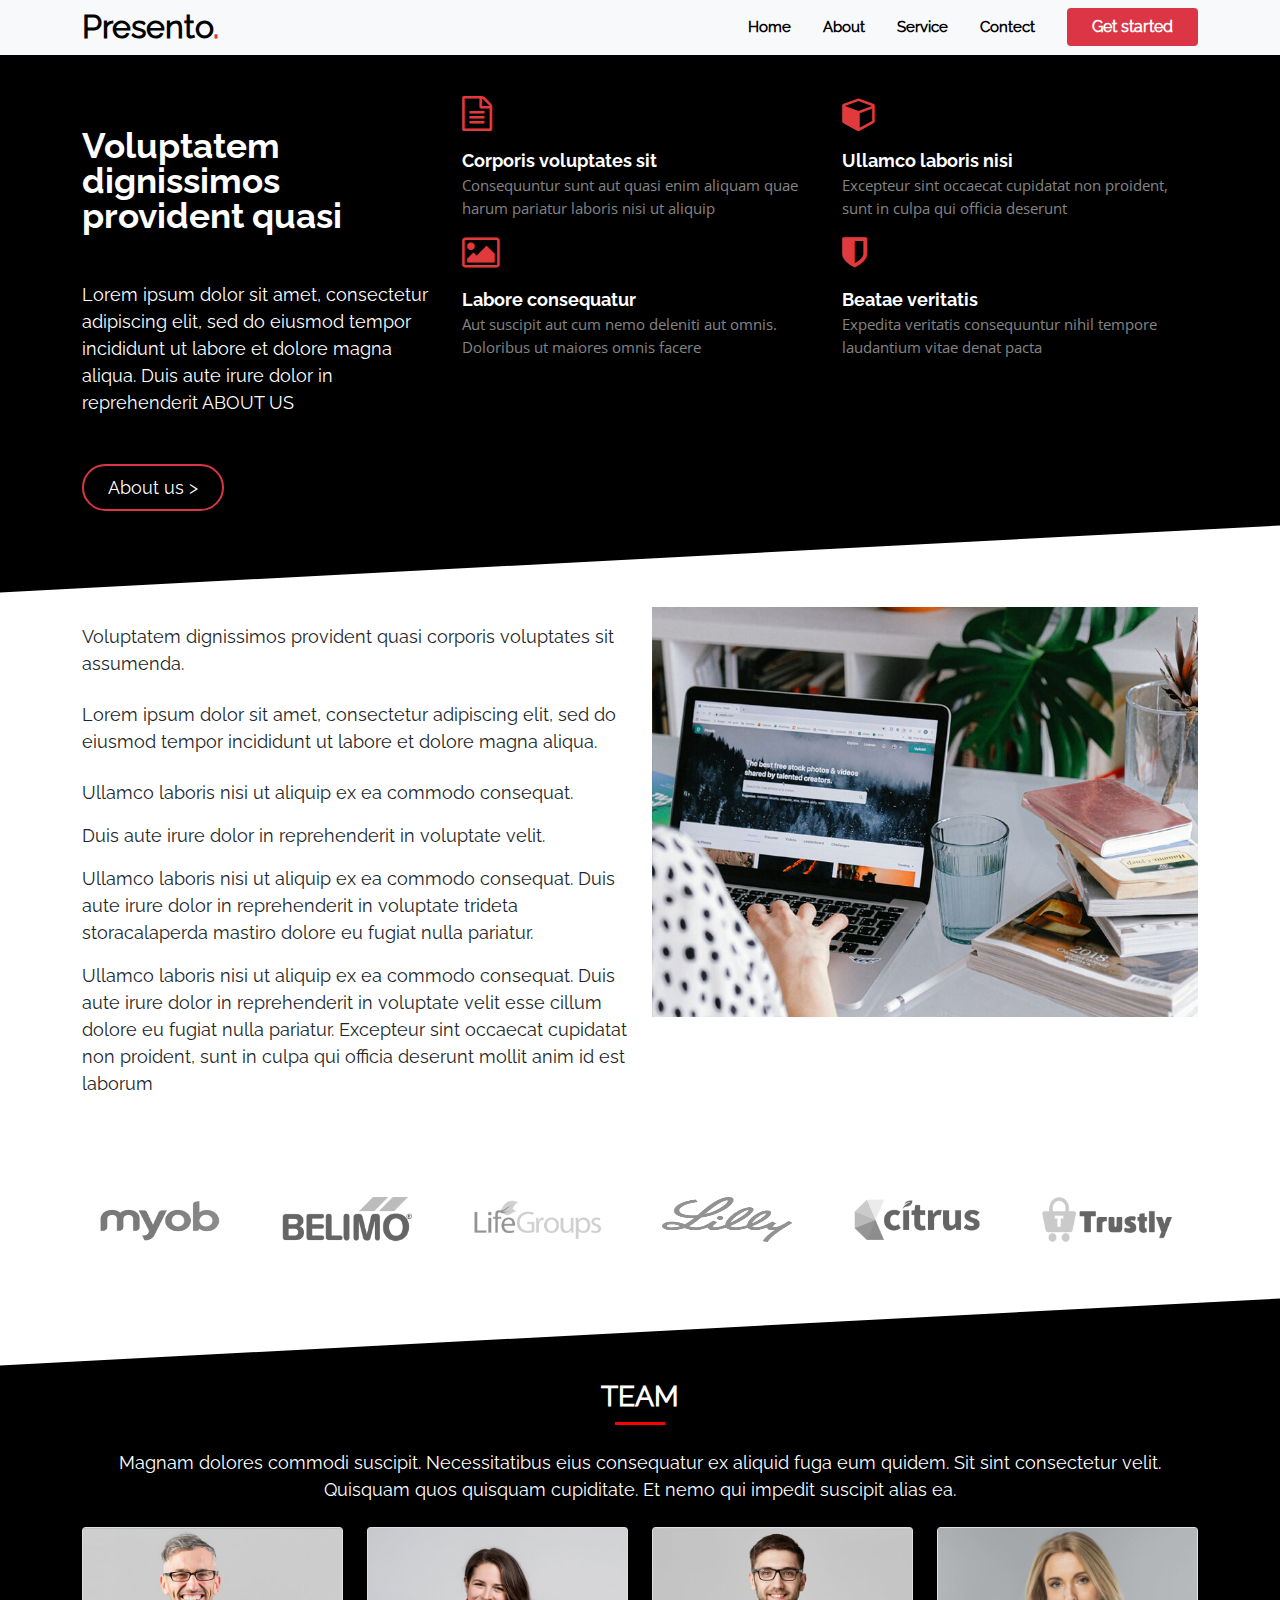
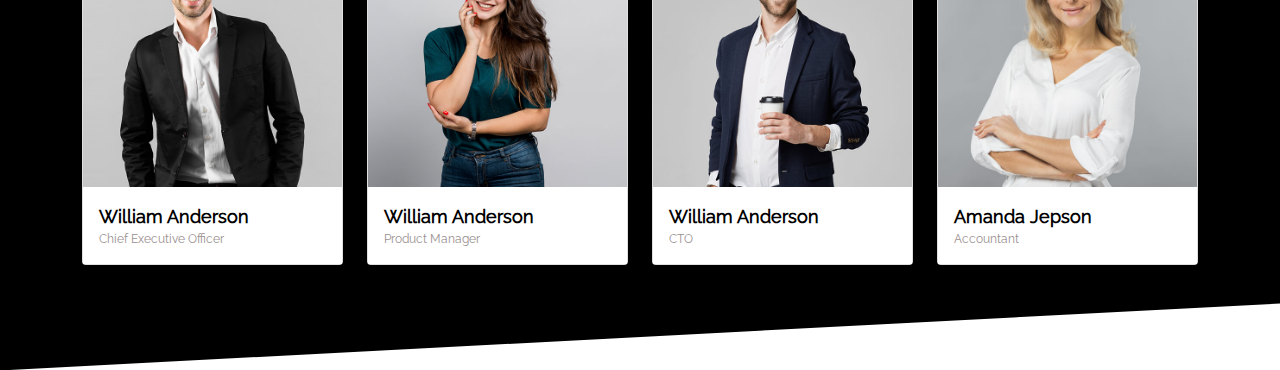
==== html/about.html @ 3de6668d "interactiveproject" ====
<!DOCTYPE html>
<html lang="en">

<head>
    <meta charset="UTF-8">
    <meta name="viewport" content="width=device-width, initial-scale=1.0">
    <title>Document</title>
    <link rel="stylesheet" href="../assets/bootstrap-5.0.2-dist/css/bootstrap.min.css">
    <link rel="stylesheet" href="../assets/font-awesome-4.7.0/font-awesome-4.7.0/css/font-awesome.min.css">
    <link rel="stylesheet" href="../css/style.css">
</head>

<body>
    <section>
        <nav class="navbar navbar-expand-lg fixed-top bg-light">
            <div class="container">
                <a class="navbar-brand Presento fs-2" href="#">Presento<span class="text-danger">.</span></a>
                <button class="navbar-toggler" type="button" data-bs-toggle="collapse"
                    data-bs-target="#navbarSupportedContent" aria-controls="navbarSupportedContent"
                    aria-expanded="false" aria-label="Toggle navigation">
                    <span class="navbar-toggler-icon"></span>
                </button>
                <div class="collapse navbar-collapse" id="navbarSupportedContent">
                    <ul class="navbar-nav ms-auto mb-2 mb-lg-0">
                        <li class="nav-item">
                            <a class="nav-link active px-lg-3" aria-current="page" href="../index.html">Home</a>
                        </li>
                        <li class="nav-item">
                            <a class="nav-link px-lg-3" href="../html/about.html">About</a>
                        </li>
                        <li class="nav-item">
                            <a class="nav-link px-lg-3" href="../html/service.html">Service</a>
                        </li>
                        <li class="nav-item">
                            <a class="nav-link px-lg-3" href="../html/contect.html">Contect</a>
                        </li>
                    </ul>
                    <form class="d-flex" role="search">
                        <button href="../html/contect.html" class="btn bg-danger text-white px-4 btnsubmit  ms-lg-3" type="submit">Get
                            started</button>
                    </form>
                </div>
            </div>
        </nav>
    </section>
    <section class="bgblack ">
        <div class="container mb-5">
            <div class="row text-white text-center text-md-start pb-5 texttransfrom">
                <div class="col-12 col-lg-6 col-xl-4 pt-8 mt-5 mt-lg-0 ">
                    <div class="fs-0 fw-bolderr lh-1 pt-5">Voluptatem dignissimos provident quasi
                    </div>
                    <div class="py-5">Lorem ipsum dolor sit amet, consectetur adipiscing elit, sed do eiusmod tempor
                        incididunt ut
                        labore et dolore magna aliqua. Duis aute irure dolor in reprehenderit
                        ABOUT US
                    </div>
                    <div class=" d-flex justify-content-center justify-content-md-start">
                        <button
                            class="btntransfrom bgblack border border-2 rounded-pill px-4 py-2 text-white border-danger">About
                            us ></button>
                    </div>
                </div>
                <div class="col-12 col-lg-6 col-xl-4 pt-8 mt-3 mt-lg-0">
                    <i id="icon1" class="fa fa-file-text-o py-3" aria-hidden="true"></i>
                    <div class="fw-bolderr Corporis">Corporis voluptates sit</div>
                    <div class="laboris text-center text-md-start">Consequuntur sunt aut quasi enim aliquam quae harum
                        pariatur laboris nisi ut
                        aliquip</div>
                    <i id="icon2" class="fa fa-picture-o py-3 Corporis" aria-hidden="true"></i>
                    <div class="fw-bolderr Corporis">Labore consequatur</div>
                    <div class="laboris">Aut suscipit aut cum nemo deleniti aut omnis.
                        Doloribus ut maiores omnis facere
                    </div>
                </div>
                <div class="col-12 col-lg-6 col-xl-4 pt-8 mt-3 mt-lg-0">
                    <i id="icon3" class="fa fa-cube py-3 Corporis" aria-hidden="true"></i>
                    <div class="fw-bolderr Corporis">Ullamco laboris nisi</div>
                    <div class="laboris">Excepteur sint occaecat cupidatat non proident, sunt
                        in culpa qui officia
                        deserunt</div>
                    <i id="icon4" class="fa fa-shield py-3 Corporis" aria-hidden="true"></i>
                    <div class="fw-bolderr Corporis">Beatae veritatis</div>
                    <div class="laboris">Expedita veritatis consequuntur nihil tempore
                        laudantium vitae denat pacta
                    </div>
                </div>
            </div>
        </div>
    </section>
    <section>
        <div class="container my-5">
            <div class="row  mb-7">
                <div class="col-12 col-lg-6">
                    <div class="py-3 ">Voluptatem dignissimos provident quasi corporis voluptates sit assumenda.</div>
                    <div class="py-2">Lorem ipsum dolor sit amet, consectetur adipiscing elit, sed do eiusmod tempor
                        incididunt ut
                        labore et dolore magna aliqua.</div>
                    <div class="py-3">Ullamco laboris nisi ut aliquip ex ea
                        commodo consequat.</div>
                    <div>Duis aute irure dolor in reprehenderit in voluptate
                        velit.</div>
                    <div class="py-3"> Ullamco laboris nisi ut aliquip ex ea
                        commodo consequat. Duis aute irure dolor in reprehenderit
                        in voluptate trideta storacalaperda mastiro dolore eu fugiat nulla pariatur.</div>
                    <div>Ullamco laboris nisi ut aliquip ex ea commodo consequat. Duis aute irure dolor in reprehenderit
                        in voluptate velit esse cillum dolore eu fugiat nulla pariatur. Excepteur sint occaecat
                        cupidatat non proident, sunt in culpa qui officia deserunt mollit anim id est laborum</div>
                </div>
                <div class="col-12 col-lg-6 pt-5 pt-lg-0">
                    <img class="w-100" src="/assets/images/tabs-1.jpg" alt="">
                </div>
            </div>
        </div>
    </section>
    <section>
        <div class="container my-5">
            <div class="row clientimages">
                <div class="col-6 col-md-4 col-lg-2">
                    <img src="/assets/images/client-1.png" alt="">
                </div>
                <div class="col-6 col-md-4 col-lg-2">
                    <img src="/assets/images/client-2.png" alt="">
                </div>
                <div class="col-6 col-md-4 col-lg-2">
                    <img src="/assets/images/client-3.png" alt="">
                </div>
                <div class="col-6 col-md-4 col-lg-2">
                    <img src="/assets/images/client-4.png" alt="">
                </div>
                <div class="col-6 col-md-4 col-lg-2">
                    <img src="/assets/images/client-5.png" alt="">
                </div>
                <div class="col-6 col--4 col-lg-2">
                    <img src="/assets/images/client-6.png" alt="">
                </div>
            </div>
        </div>
    </section>
    <section>
        <div class="bgblack mt-10 pb-5">
            <div class="texttransfrom container text-white">
                <div class="row">
                    <h3 class="fw-bold text-center pt-5">TEAM</h3>
                    <div class="underline mb-4"></div>
                    <div class="text-center">Magnam dolores commodi suscipit. Necessitatibus eius consequatur ex aliquid
                        fuga eum quidem.
                        Sit sint consectetur velit. Quisquam quos quisquam cupiditate. Et nemo qui impedit suscipit
                        alias ea.</div>
                    <div class="col-12 col-sm-6 col-lg-3 my-4">
                        <div class="card">
                            <img class="w-100" src="../assets/images/clintimg1_files/team-1.jpg" alt="">
                            <div class="cardfooter bg-black p-3">
                                <div>William Anderson</div>
                                <div class="text-darks">Chief Executive Officer</div>
                            </div>
                        </div>
                    </div>
                    <div class="col-12 col-sm-6 col-lg-3  my-4">
                        <div class="card">
                            <img class="w-100" src="../assets/images/clintimg1_files/team-2.jpg" alt="">
                            <div class="cardfooter bg-black p-3">
                                <div>William Anderson</div>
                                <div class="text-darks">Product Manager</div>
                            </div>
                        </div>
                    </div>
                    <div class="col-12 col-sm-6 col-lg-3 my-4">
                        <div class="card">
                            <img class="w-100" src="../assets/images/clintimg1_files/team-3.jpg" alt="">
                            <div class="cardfooter bg-black p-3">
                                <div>William Anderson</div>
                                <div class="text-darks">CTO</div>
                            </div>
                        </div>
                    </div>
                    <div class="col-12 col-sm-6 col-lg-3 mb-4 my-4">
                        <div class="card">
                            <img class="w-100" src="../assets/images/clintimg1_files/team-4.jpg" alt="">
                            <div class="cardfooter bg-black p-3">
                                <div>Amanda Jepson</div>
                                <div class="text-darks">Accountant</div>
                            </div>
                        </div>
                    </div>
                </div>
            </div>
        </div>
    </section>
    <script src="../assets/bootstrap-5.0.2-dist/js/bootstrap.bundle.min.js"></script>
</body>

</html>
---- css/style.css ----
@font-face {
  font-family: "Raleway";
  src: url(/assets/fonts/Raleway/static/Raleway-Regular.ttf);
}
@font-face {
  font-family: "Ralewaybold";
  src: url(/assets/fonts/Raleway/static/Raleway-Bold.ttf);
}
@font-face {
  font-family: "Open_Sans";
  src: url(/assets/fonts/Open_Sans/static/OpenSans-Regular.ttf);
}
* {
  scroll-behavior: smooth;
}
:root {
  --brancolor: rgb(0, 0, 0);
  --iconscolor: #e03a3c;
  --textcolor: #848484;
}
body {
  font-size: 18px;
  font-family: "Raleway";
}
.fs-0 {
  font-size: 35px;
}
.mb-7 {
  margin-bottom: 90px;
}
.fw-bolderr {
  font-family: "Ralewaybold";
}
.mt-10 {
  margin-top: 80px;
}
.text-red {
  color: red;
  font-size: 40px !important;
}
.text-black {
  color: black !important;
}
.navbar a {
  font-size: 15px;
  font-weight: 600;
  color: black;
}
.btnsubmit {
  font-weight: 600;
  font-size: 16px;
}
.btnsubmit:hover {
  background-color: black !important;
}
.parent {
  background: url(/assets/images/bannerimg.jpg) no-repeat;
  background-size: cover;
  color: white;
  background-position: top center;
  height: 100vh;
}
.Presento {
  position: absolute;
  z-index: 1;
}
.parent:after {
  content: "";
  height: 100%;
  width: 100%;
  background: rgb(0 0 0 / 65%);
  position: absolute;
  z-index: 0;
}
.pt-12 {
  padding-top: 200px;
}
.btndanger {
  width: 13%;
  border-radius: 5px;
}
.btndanger:hover {
  margin-top: -20px;
  transition: all 5s;
}
.Bettter {
  font-family: "Ralewaybold";
}
.clientimages img {
  width: 150px;
  height: 65px;
  padding: 10px;
  filter: grayscale(1);
  opacity: 0.6;
  transition: all 0.3s;
}
.clientimages img:hover {
  filter: grayscale(0);
  opacity: 1;
}
.bgblack {
  background-color: var(--brancolor);
  transform: skewY(-3deg);
}
.texttransfrom {
  transform: skewY(3deg);
}
.btntransfrom {
  transform: skewY(0deg);
}
.bgblack i {
  color: var(--iconscolor);
  font-size: 35px;
}
.laboris {
  font-size: 15px;
  font-weight: 400;
  color: var(--textcolor);
  font-family: "Open_Sans";
}
.number {
  font-family: sans-serif;
}
.box {
  padding: 30px;
  line-height: 35px;
  position: relative;
  box-shadow: 0px 0px 20px rgba(0, 0, 0, 0.1);
  background-color: white;
}
.sociolicon {
  position: absolute;
  top: -40px;
  border-radius: 50%;
  width: 50px;
  height: 50px;
  font-size: 25px;
  display: inline-flex;
  justify-content: center;
  align-items: center;
  left: 130px;
  box-shadow: 0px 0px 20px rgba(0, 0, 0, 0.1);
  color: var(--iconscolor);
}
.iconss {
  width: 50px;
  height: 50px;
  background: white;
  color: #e03a3c;
  box-shadow: 0px 0px 10px grey;
  border-radius: 50%;
  font-size: 25px;
  display: flex;
  justify-content: center;
  align-items: center;
  position: absolute;
  top: -28px;
  left: 0;
  right: 0;
  margin: auto;
}
.boxshadow {
  padding: 30px;
  background-color: #252525;
  border-radius: 5px;
}
.Magnam {
  font-size: 15px;
}
.hiddenitem {
  overflow: hidden;
}
.hover:hover {
  scale: 1.2;
  transition: all 0.6s;
}
.bg-red {
  background-color: #e03a3c;
  color: white;
}
.bgblock {
  background-color: #2b2b2b;
}
.cardbtn {
  border: 1px solid gray;
  width: 35%;
  margin: auto;
  text-transform: capitalize;
  font-size: 15px;
  font-weight: bold;
}
.accordion-body {
  font-size: 18px;
}
.accordion-body:hover {
  color: rgb(188, 34, 34);
  font-family: "Open_Sans";
}
.underline {
  border-bottom: 3px solid red;
  width: 50px;
  margin: auto;
}
.bg-black {
  background-color: white;
  color: black;
  font-weight: bold;
}
.text-darks {
  font-size: 12px;
  color: #9a9090;
  font-weight: 100;
}
.boxs {
  background-color: #fff;
  box-shadow: 0px 0px 20px rgba(0, 0, 0, 0.1);
  display: flex;
  flex-direction: column;
  justify-content: center;
}
.boxss {
  background-color: #fff;
  box-shadow: 0px 0px 20px rgba(0, 0, 0, 0.1);
  width: 49%;
}
.hoverblue:hover {
  color: blue;
}
.hoverpink:hover {
  color: rgb(217, 108, 126);
}
.hoverred:hover {
  color: red;
}
@media (min-width: 992px) {
  .Bettter {
    width: 70%;
    font-size: 48px;
    line-height: 55px;
  }
  .pt-8 {
    padding-top: 80px;
  }
  .pt-10 {
    padding-top: 100px;
  }
  .footrtimg {
    width: 50% !important;
  }
}
@media (max-width: 992px) {
  .btndanger {
    margin: auto;
    width: 22%;
  }
  .Bettter {
    font-size: 30px;
    line-height: 32px;
  }
  .Presento {
    text-align: center;
    align-items: center !important;
  }
}
@media (max-width: 768px) {
  .btndanger {
    width: 40%;
    border-radius: 5px;
    margin: auto;
  }

  .Corporis {
    display: flex;
    justify-content: center;
  }
  .boxss {
    width: 100%;
  }
}
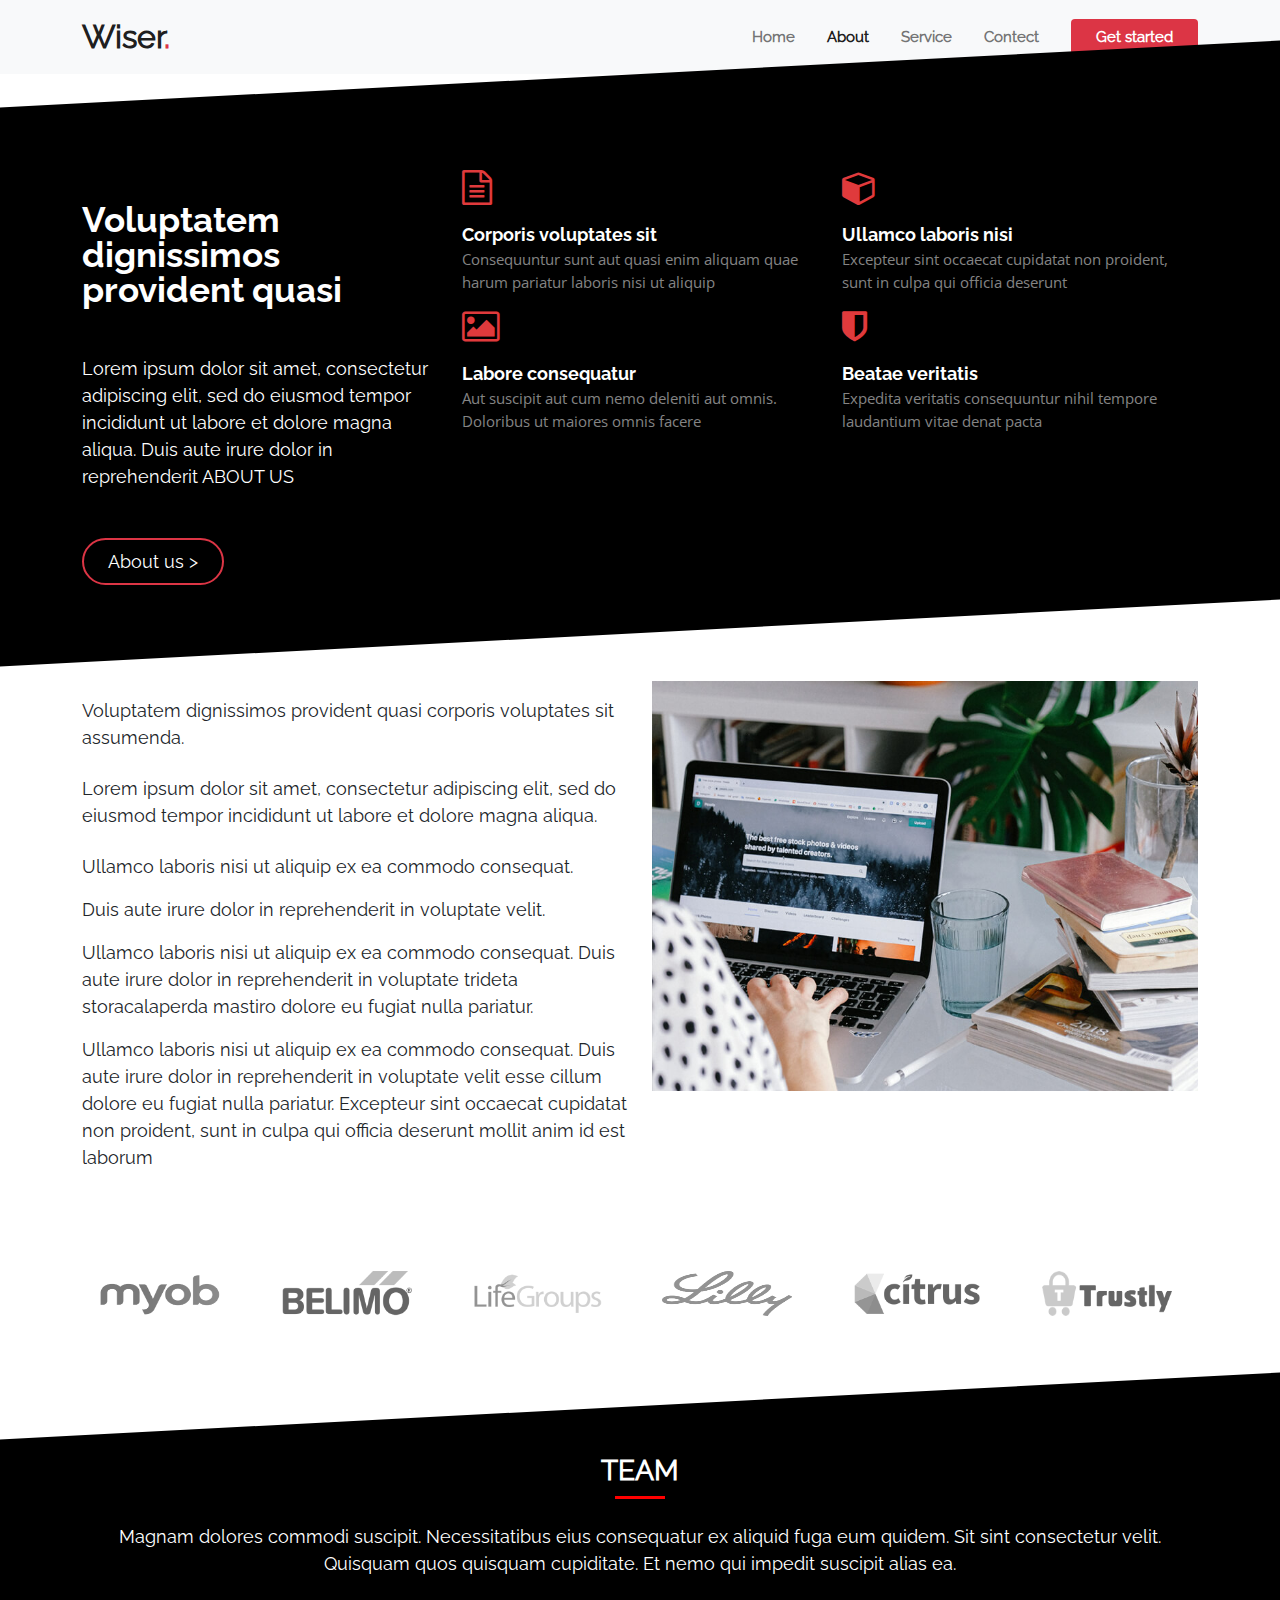
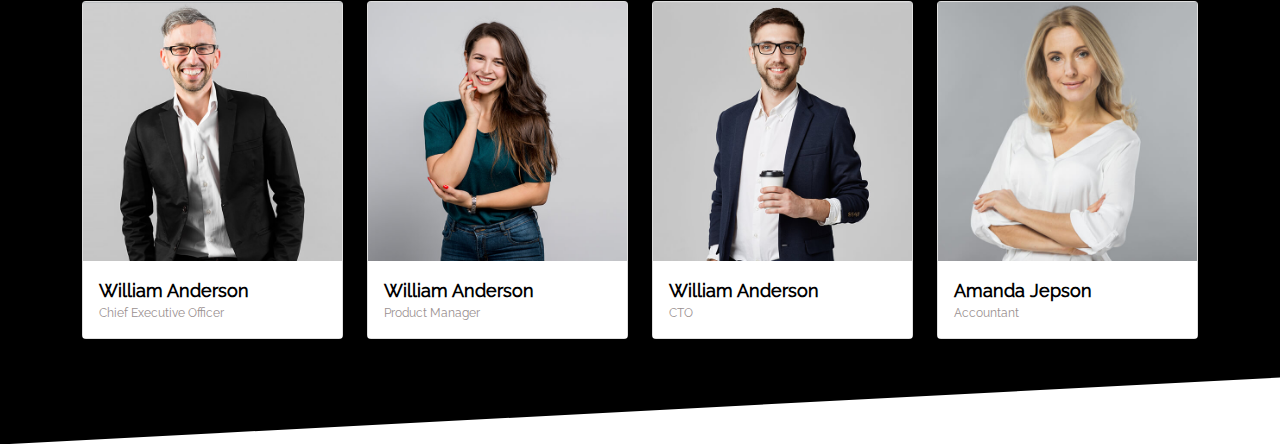
==== commit 0ff87209: "navbar change" ====
--- a/html/about.html
+++ b/html/about.html
@@ -12,9 +12,9 @@
 
 <body>
     <section>
-        <nav class="navbar navbar-expand-lg fixed-top bg-light">
+        <nav class="navbar navbar-expand-lg navbar-light bg-light">
             <div class="container">
-                <a class="navbar-brand Presento fs-2" href="#">Presento<span class="text-danger">.</span></a>
+                <a class="navbar-brand fs-2" href="../index.html">Wiser<span class="text-danger">.</span></a>
                 <button class="navbar-toggler" type="button" data-bs-toggle="collapse"
                     data-bs-target="#navbarSupportedContent" aria-controls="navbarSupportedContent"
                     aria-expanded="false" aria-label="Toggle navigation">
@@ -23,21 +23,22 @@
                 <div class="collapse navbar-collapse" id="navbarSupportedContent">
                     <ul class="navbar-nav ms-auto mb-2 mb-lg-0">
                         <li class="nav-item">
-                            <a class="nav-link active px-lg-3" aria-current="page" href="../index.html">Home</a>
+                            <a class="nav-link  px-lg-3" aria-current="page" href="../index.html">Home</a>
                         </li>
                         <li class="nav-item">
-                            <a class="nav-link px-lg-3" href="../html/about.html">About</a>
+                            <a class="nav-link px-lg-3 active" href="#">About</a>
                         </li>
                         <li class="nav-item">
                             <a class="nav-link px-lg-3" href="../html/service.html">Service</a>
                         </li>
                         <li class="nav-item">
-                            <a class="nav-link px-lg-3" href="../html/contect.html">Contect</a>
+                            <a class="nav-link px-lg-3" href="../html/contact.html">Contect</a>
                         </li>
                     </ul>
                     <form class="d-flex" role="search">
-                        <button href="../html/contect.html" class="btn bg-danger text-white px-4 btnsubmit  ms-lg-3" type="submit">Get
-                            started</button>
+                        <a href="#" class="btn bg-danger text-white px-4 btnsubmit  ms-lg-3"
+                            type="submit">Get
+                            started</a>
                     </form>
                 </div>
             </div>
@@ -107,7 +108,7 @@
                         cupidatat non proident, sunt in culpa qui officia deserunt mollit anim id est laborum</div>
                 </div>
                 <div class="col-12 col-lg-6 pt-5 pt-lg-0">
-                    <img class="w-100" src="/assets/images/tabs-1.jpg" alt="">
+                    <img class="w-100" src="../assets/images/tabs-1.jpg" alt="">
                 </div>
             </div>
         </div>
@@ -116,22 +117,22 @@
         <div class="container my-5">
             <div class="row clientimages">
                 <div class="col-6 col-md-4 col-lg-2">
-                    <img src="/assets/images/client-1.png" alt="">
+                    <img src="../assets/images/client-1.png" alt="">
                 </div>
                 <div class="col-6 col-md-4 col-lg-2">
-                    <img src="/assets/images/client-2.png" alt="">
+                    <img src="../assets/images/client-2.png" alt="">
                 </div>
                 <div class="col-6 col-md-4 col-lg-2">
-                    <img src="/assets/images/client-3.png" alt="">
+                    <img src="../assets/images/client-3.png" alt="">
                 </div>
                 <div class="col-6 col-md-4 col-lg-2">
-                    <img src="/assets/images/client-4.png" alt="">
+                    <img src="../assets/images/client-4.png" alt="">
                 </div>
                 <div class="col-6 col-md-4 col-lg-2">
-                    <img src="/assets/images/client-5.png" alt="">
+                    <img src="../assets/images/client-5.png" alt="">
                 </div>
                 <div class="col-6 col--4 col-lg-2">
-                    <img src="/assets/images/client-6.png" alt="">
+                    <img src="../assets/images/client-6.png" alt="">
                 </div>
             </div>
         </div>
--- a/css/style.css
+++ b/css/style.css
@@ -1,17 +1,19 @@
 @font-face {
   font-family: "Raleway";
-  src: url(/assets/fonts/Raleway/static/Raleway-Regular.ttf);
+  src: url(../assets/fonts/Raleway/static/Raleway-Regular.ttf);
 }
 @font-face {
   font-family: "Ralewaybold";
-  src: url(/assets/fonts/Raleway/static/Raleway-Bold.ttf);
+  src: url(../assets/fonts/Raleway/static/Raleway-Bold.ttf);
 }
 @font-face {
   font-family: "Open_Sans";
-  src: url(/assets/fonts/Open_Sans/static/OpenSans-Regular.ttf);
+  src: url(../assets/fonts/Open_Sans/static/OpenSans-Regular.ttf);
 }
 * {
-  scroll-behavior: smooth;
+  margin: 0;
+  padding: 0;
+  box-sizing: border-box;
 }
 :root {
   --brancolor: rgb(0, 0, 0);
@@ -22,6 +24,48 @@
   font-size: 18px;
   font-family: "Raleway";
 }
+.animationparent {
+  width: 200px;
+  height: 80px;
+  background-color: white;
+  box-shadow: rgba(50, 50, 93, 0.25) 0px 0px 2px 5px -1px,
+    rgba(0, 0, 0, 0.3) 0px 1px 3px -1px;
+  border-radius: 100px;
+  overflow: hidden;
+  position: relative;
+}
+.boxparents {
+  width: 200px;
+  height: 40px;
+  background: linear-gradient(50deg, #e94cdc, #4c28e4);
+  animation-name: rotate;
+  animation-duration: 2s;
+  animation-timing-function: linear;
+}
+@keyframes rotate {
+  from {
+    transform: rotate(0deg);
+  }
+  to {
+    transform: rotate(360deg);
+  }
+}
+.btnanimation {
+  position: absolute;
+  top: 50%;
+  left: 50%;
+  transform: translate(-50%, -50%);
+  height: 70px;
+  border-radius: 100px;
+  width: 190px;
+  border: none;
+  background-color: white;
+  font-size: 25px;
+}
+
+.cursor {
+  cursor: no-drop;
+}
 .fs-0 {
   font-size: 35px;
 }
@@ -54,7 +98,7 @@
   background-color: black !important;
 }
 .parent {
-  background: url(/assets/images/bannerimg.jpg) no-repeat;
+  background: url(../assets/images/bannerimg.jpg) no-repeat;
   background-size: cover;
   color: white;
   background-position: top center;
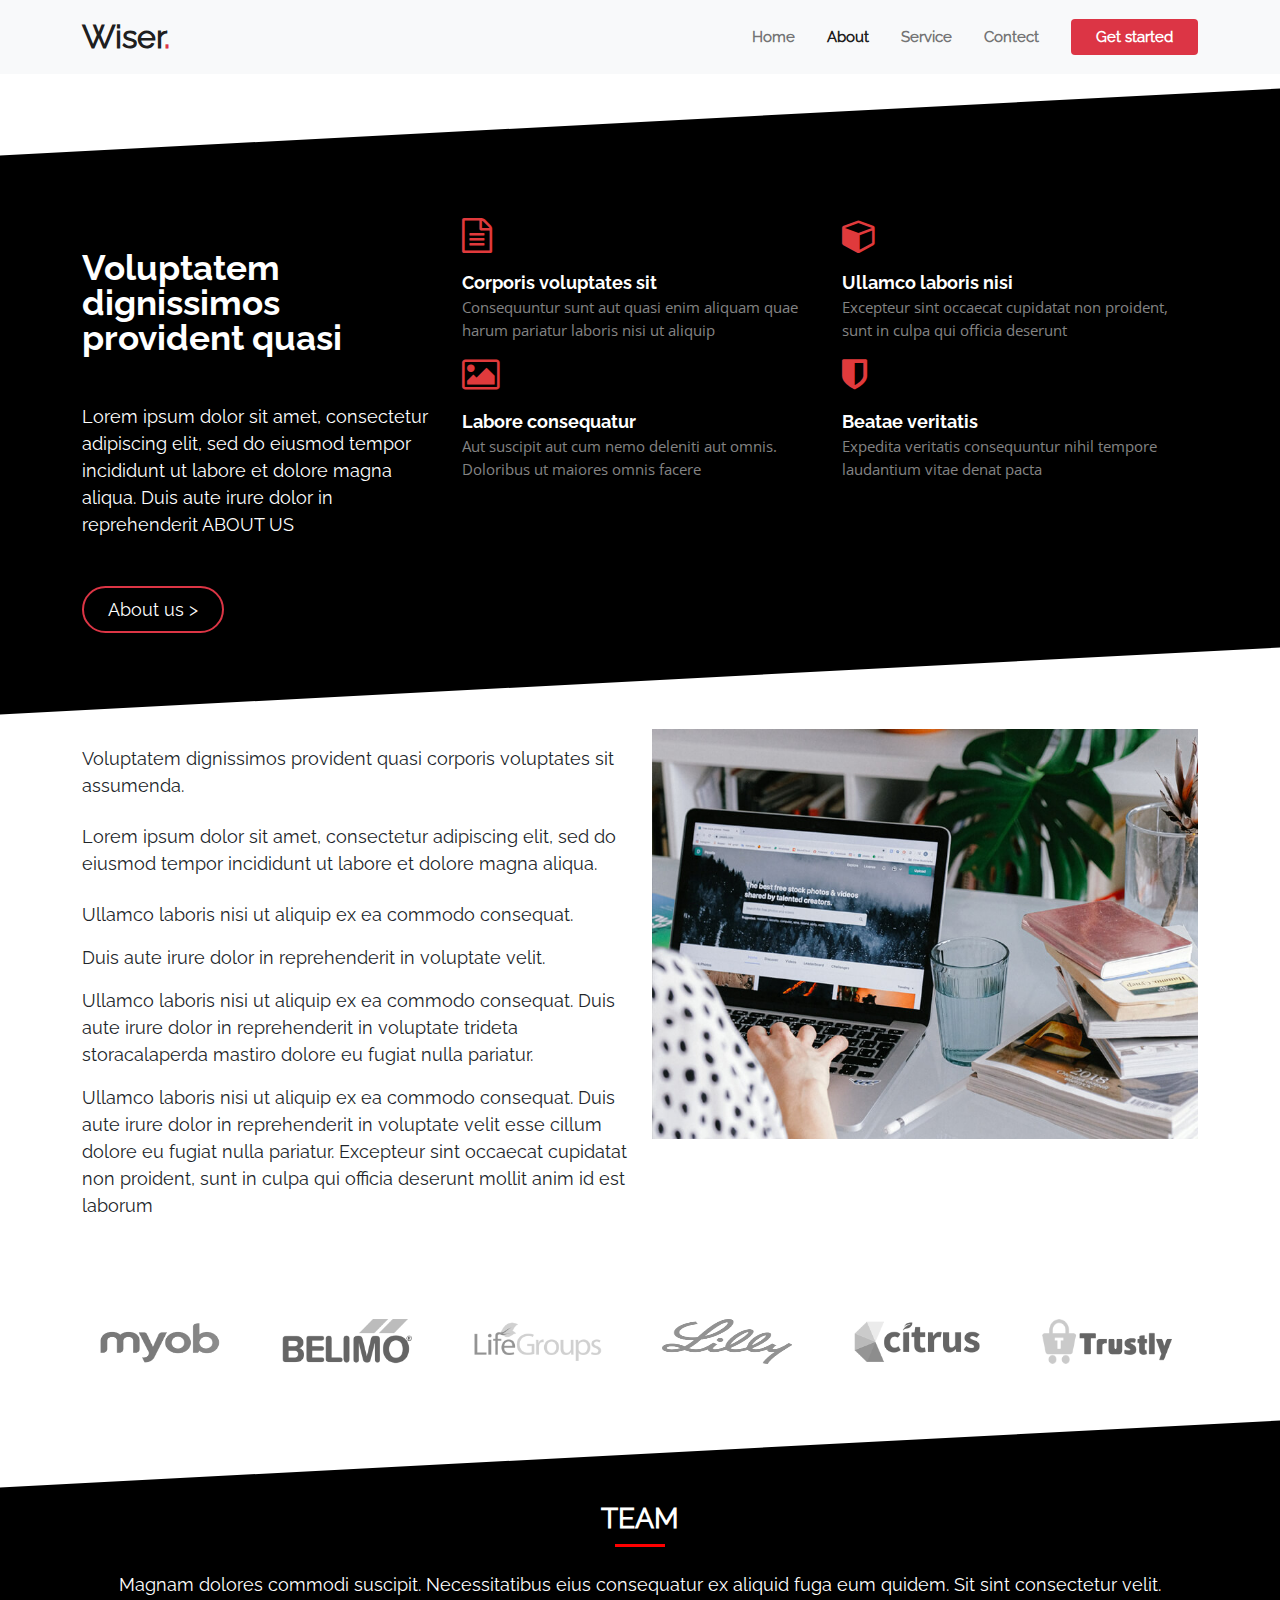
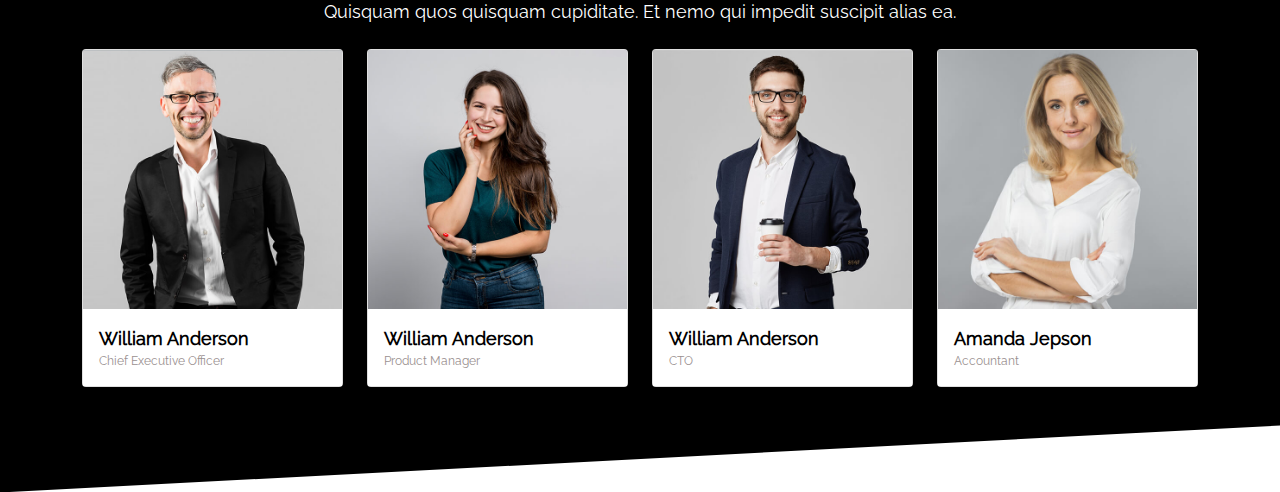
==== commit 92ba7423: "nav update" ====
--- a/html/about.html
+++ b/html/about.html
@@ -4,7 +4,8 @@
 <head>
     <meta charset="UTF-8">
     <meta name="viewport" content="width=device-width, initial-scale=1.0">
-    <title>Document</title>
+    <title>wiser About</title>
+    <link rel="shortcut icon" href="../assets/images/tabs-1.jpg" type="image/x-icon">
     <link rel="stylesheet" href="../assets/bootstrap-5.0.2-dist/css/bootstrap.min.css">
     <link rel="stylesheet" href="../assets/font-awesome-4.7.0/font-awesome-4.7.0/css/font-awesome.min.css">
     <link rel="stylesheet" href="../css/style.css">
@@ -44,7 +45,7 @@
             </div>
         </nav>
     </section>
-    <section class="bgblack ">
+    <section class="bgblack mt-5">
         <div class="container mb-5">
             <div class="row text-white text-center text-md-start pb-5 texttransfrom">
                 <div class="col-12 col-lg-6 col-xl-4 pt-8 mt-5 mt-lg-0 ">
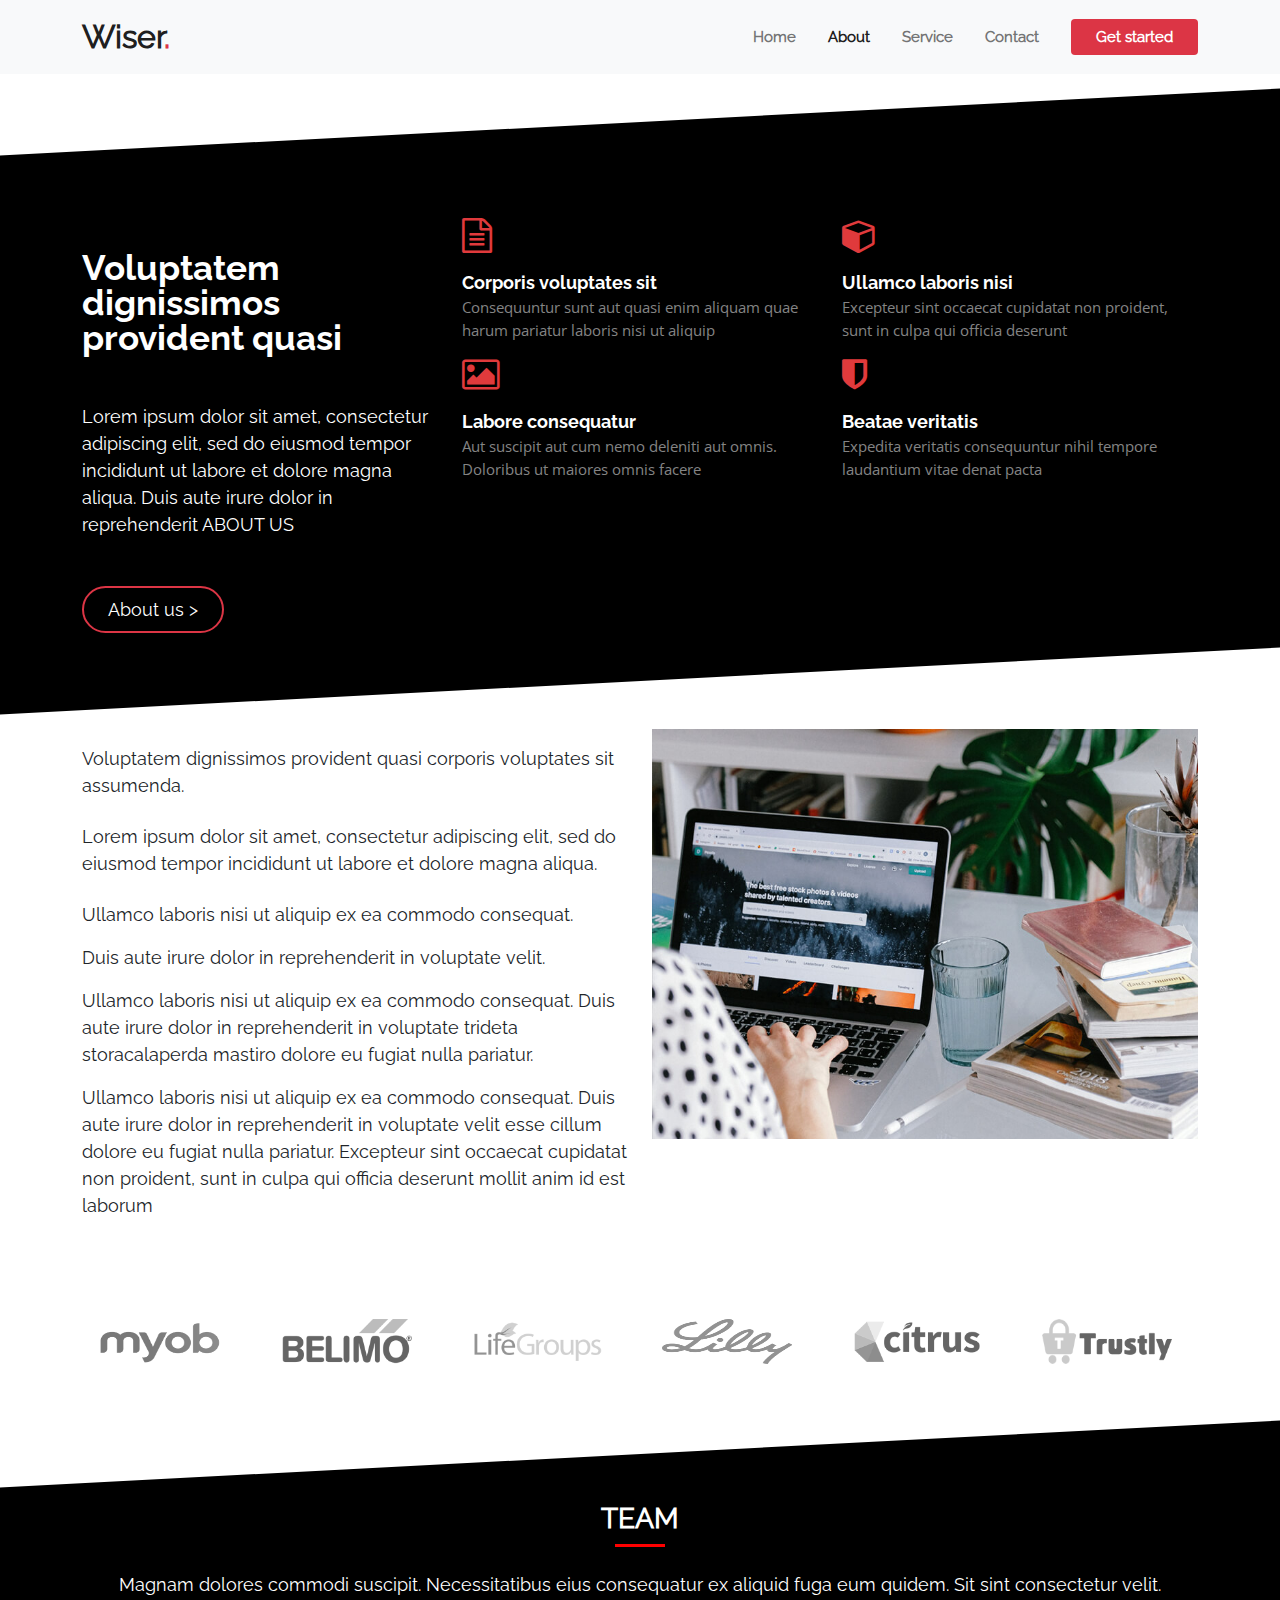
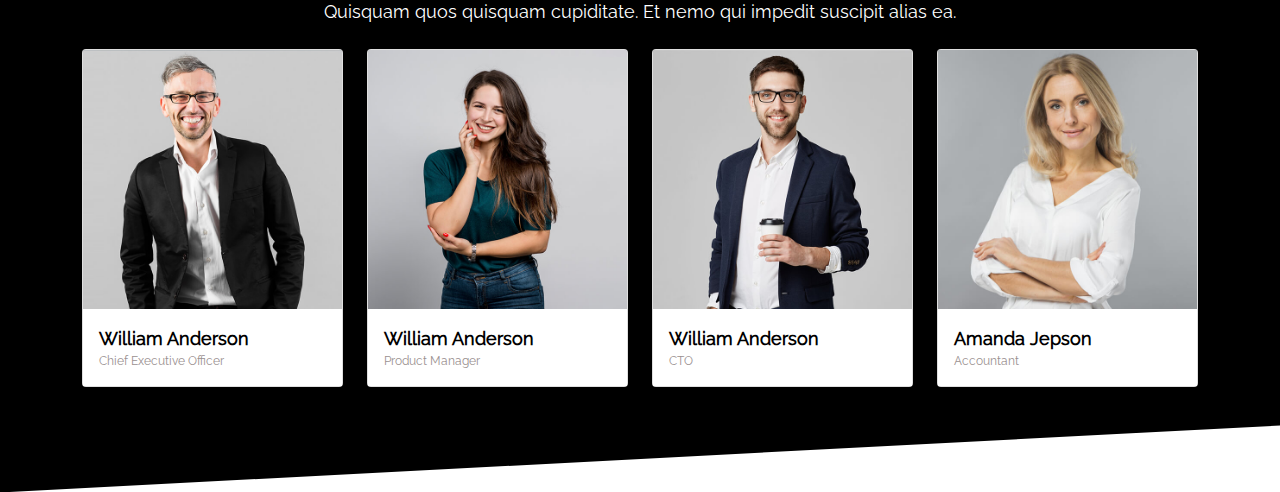
==== commit cc451650: "nav update" ====
--- a/html/about.html
+++ b/html/about.html
@@ -33,7 +33,7 @@
                             <a class="nav-link px-lg-3" href="../html/service.html">Service</a>
                         </li>
                         <li class="nav-item">
-                            <a class="nav-link px-lg-3" href="../html/contact.html">Contect</a>
+                            <a class="nav-link px-lg-3" href="../html/contact.html">Contact</a>
                         </li>
                     </ul>
                     <form class="d-flex" role="search">
--- a/css/style.css
+++ b/css/style.css
@@ -34,15 +34,15 @@
   overflow: hidden;
   position: relative;
 }
-.boxparents {
+.boxparents  {
   width: 200px;
   height: 40px;
   background: linear-gradient(50deg, #e94cdc, #4c28e4);
-  animation-name: rotate;
-  animation-duration: 2s;
+  animation-name: rotates;
+  animation-duration: 4s;
   animation-timing-function: linear;
 }
-@keyframes rotate {
+@keyframes rotates {
   from {
     transform: rotate(0deg);
   }
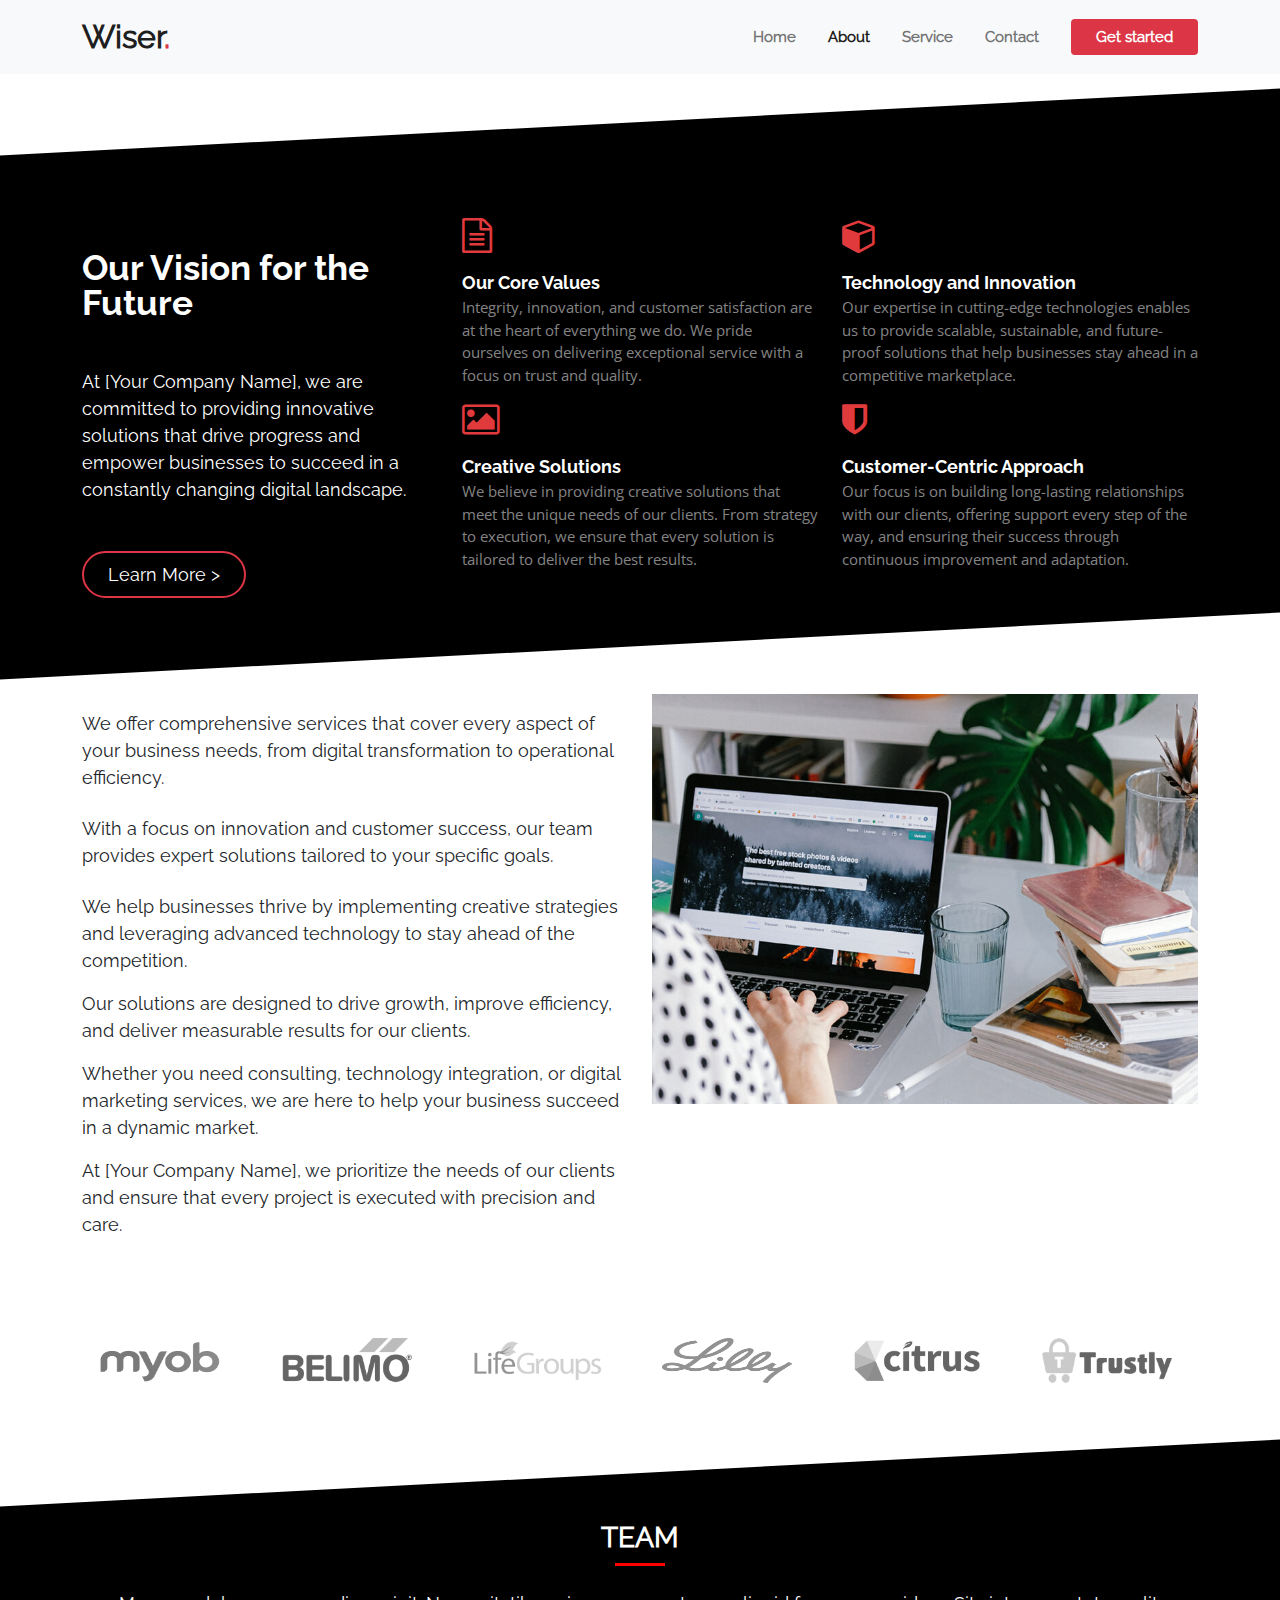
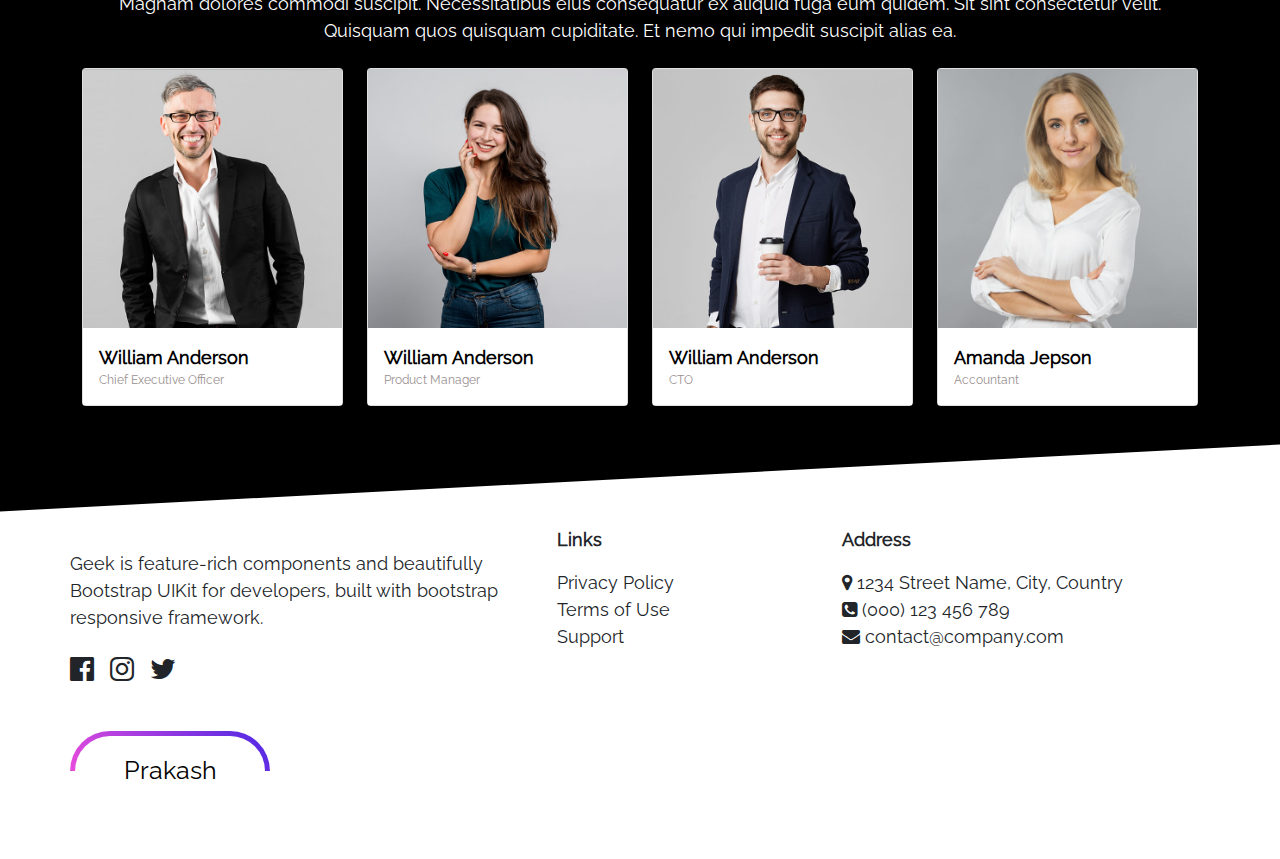
==== commit 232eb6f5: "Dynamic content updated" ====
--- a/html/about.html
+++ b/html/about.html
@@ -48,72 +48,51 @@
     <section class="bgblack mt-5">
         <div class="container mb-5">
             <div class="row text-white text-center text-md-start pb-5 texttransfrom">
-                <div class="col-12 col-lg-6 col-xl-4 pt-8 mt-5 mt-lg-0 ">
-                    <div class="fs-0 fw-bolderr lh-1 pt-5">Voluptatem dignissimos provident quasi
-                    </div>
-                    <div class="py-5">Lorem ipsum dolor sit amet, consectetur adipiscing elit, sed do eiusmod tempor
-                        incididunt ut
-                        labore et dolore magna aliqua. Duis aute irure dolor in reprehenderit
-                        ABOUT US
-                    </div>
-                    <div class=" d-flex justify-content-center justify-content-md-start">
-                        <button
-                            class="btntransfrom bgblack border border-2 rounded-pill px-4 py-2 text-white border-danger">About
-                            us ></button>
+                <div class="col-12 col-lg-6 col-xl-4 pt-8 mt-5 mt-lg-0">
+                    <div class="fs-0 fw-bolderr lh-1 pt-5">Our Vision for the Future</div>
+                    <div class="py-5">At [Your Company Name], we are committed to providing innovative solutions that drive progress and empower businesses to succeed in a constantly changing digital landscape.</div>
+                    <div class="d-flex justify-content-center justify-content-md-start">
+                        <button class="btntransfrom bgblack border border-2 rounded-pill px-4 py-2 text-white border-danger">Learn More ></button>
                     </div>
                 </div>
                 <div class="col-12 col-lg-6 col-xl-4 pt-8 mt-3 mt-lg-0">
                     <i id="icon1" class="fa fa-file-text-o py-3" aria-hidden="true"></i>
-                    <div class="fw-bolderr Corporis">Corporis voluptates sit</div>
-                    <div class="laboris text-center text-md-start">Consequuntur sunt aut quasi enim aliquam quae harum
-                        pariatur laboris nisi ut
-                        aliquip</div>
+                    <div class="fw-bolderr Corporis">Our Core Values</div>
+                    <div class="laboris text-center text-md-start">Integrity, innovation, and customer satisfaction are at the heart of everything we do. We pride ourselves on delivering exceptional service with a focus on trust and quality.</div>
                     <i id="icon2" class="fa fa-picture-o py-3 Corporis" aria-hidden="true"></i>
-                    <div class="fw-bolderr Corporis">Labore consequatur</div>
-                    <div class="laboris">Aut suscipit aut cum nemo deleniti aut omnis.
-                        Doloribus ut maiores omnis facere
-                    </div>
+                    <div class="fw-bolderr Corporis">Creative Solutions</div>
+                    <div class="laboris">We believe in providing creative solutions that meet the unique needs of our clients. From strategy to execution, we ensure that every solution is tailored to deliver the best results.</div>
                 </div>
                 <div class="col-12 col-lg-6 col-xl-4 pt-8 mt-3 mt-lg-0">
                     <i id="icon3" class="fa fa-cube py-3 Corporis" aria-hidden="true"></i>
-                    <div class="fw-bolderr Corporis">Ullamco laboris nisi</div>
-                    <div class="laboris">Excepteur sint occaecat cupidatat non proident, sunt
-                        in culpa qui officia
-                        deserunt</div>
+                    <div class="fw-bolderr Corporis">Technology and Innovation</div>
+                    <div class="laboris">Our expertise in cutting-edge technologies enables us to provide scalable, sustainable, and future-proof solutions that help businesses stay ahead in a competitive marketplace.</div>
                     <i id="icon4" class="fa fa-shield py-3 Corporis" aria-hidden="true"></i>
-                    <div class="fw-bolderr Corporis">Beatae veritatis</div>
-                    <div class="laboris">Expedita veritatis consequuntur nihil tempore
-                        laudantium vitae denat pacta
-                    </div>
-                </div>
-            </div>
-        </div>
-    </section>
+                    <div class="fw-bolderr Corporis">Customer-Centric Approach</div>
+                    <div class="laboris">Our focus is on building long-lasting relationships with our clients, offering support every step of the way, and ensuring their success through continuous improvement and adaptation.</div>
+                </div>
+            </div>
+        </div>
+    </section>
+    
     <section>
         <div class="container my-5">
-            <div class="row  mb-7">
+            <div class="row mb-7">
                 <div class="col-12 col-lg-6">
-                    <div class="py-3 ">Voluptatem dignissimos provident quasi corporis voluptates sit assumenda.</div>
-                    <div class="py-2">Lorem ipsum dolor sit amet, consectetur adipiscing elit, sed do eiusmod tempor
-                        incididunt ut
-                        labore et dolore magna aliqua.</div>
-                    <div class="py-3">Ullamco laboris nisi ut aliquip ex ea
-                        commodo consequat.</div>
-                    <div>Duis aute irure dolor in reprehenderit in voluptate
-                        velit.</div>
-                    <div class="py-3"> Ullamco laboris nisi ut aliquip ex ea
-                        commodo consequat. Duis aute irure dolor in reprehenderit
-                        in voluptate trideta storacalaperda mastiro dolore eu fugiat nulla pariatur.</div>
-                    <div>Ullamco laboris nisi ut aliquip ex ea commodo consequat. Duis aute irure dolor in reprehenderit
-                        in voluptate velit esse cillum dolore eu fugiat nulla pariatur. Excepteur sint occaecat
-                        cupidatat non proident, sunt in culpa qui officia deserunt mollit anim id est laborum</div>
+                    <div class="py-3">We offer comprehensive services that cover every aspect of your business needs, from digital transformation to operational efficiency.</div>
+                    <div class="py-2">With a focus on innovation and customer success, our team provides expert solutions tailored to your specific goals.</div>
+                    <div class="py-3">We help businesses thrive by implementing creative strategies and leveraging advanced technology to stay ahead of the competition.</div>
+                    <div>Our solutions are designed to drive growth, improve efficiency, and deliver measurable results for our clients.</div>
+                    <div class="py-3">Whether you need consulting, technology integration, or digital marketing services, we are here to help your business succeed in a dynamic market.</div>
+                    <div>At [Your Company Name], we prioritize the needs of our clients and ensure that every project is executed with precision and care.</div>
                 </div>
                 <div class="col-12 col-lg-6 pt-5 pt-lg-0">
-                    <img class="w-100" src="../assets/images/tabs-1.jpg" alt="">
-                </div>
-            </div>
-        </div>
-    </section>
+                    <img class="w-100" src="../assets/images/tabs-1.jpg" alt="Company Overview Image">
+                </div>
+            </div>
+        </div>
+    </section>
+        
     <section>
         <div class="container my-5">
             <div class="row clientimages">
@@ -188,6 +167,51 @@
             </div>
         </div>
     </section>
+    <section class="footer mt-5">
+        <div class="container">
+          <div class="row">
+            <div class="col-lg-5 ps-4 ps-lg-0">
+              <div class="mt-4 mb-4">
+                Geek is feature-rich components and beautifully Bootstrap UIKit
+                for developers, built with bootstrap responsive framework.
+              </div>
+              <div class="gap-3 d-flex fs-3">
+                <i
+                  class="fa fa-facebook-official hoverblue"
+                  aria-hidden="true"
+                ></i>
+                <i class="fa fa-instagram hoverpink" aria-hidden="true"></i>
+                <i class="fa fa-twitter hoverred" aria-hidden="true"></i>
+              </div>
+              <div class="animationparent my-5">
+                <div class="boxparents"></div>
+                <button class="btnanimation text-capitalize">prakash</button>
+              </div>
+            </div>
+            <div class="col-lg-3">
+              <div class="fw-bold text-dark">Links</div>
+              <div class="text-dark py-3">
+                <a href="#" class="text-decoration-none text-dark"
+                  >Privacy Policy</a
+                ><br />
+                <a href="#" class="text-decoration-none text-dark">Terms of Use</a
+                ><br />
+                <a href="#" class="text-decoration-none text-dark">Support</a
+                ><br />
+              </div>
+            </div>
+            <div class="col-lg-4">
+              <div class="fw-bold text-dark">Address</div>
+              <div class="text-dark py-3">
+                <i class="fa fa-map-marker text-dark"></i> 1234 Street Name, City,
+                Country<br />
+                <i class="fa fa-phone-square text-dark"></i> (000) 123 456 789<br />
+                <i class="fa fa-envelope text-dark"></i> contact@company.com<br />
+              </div>
+            </div>
+          </div>
+        </div>
+      </section>
     <script src="../assets/bootstrap-5.0.2-dist/js/bootstrap.bundle.min.js"></script>
 </body>
 
--- a/css/style.css
+++ b/css/style.css
@@ -34,14 +34,17 @@
   overflow: hidden;
   position: relative;
 }
-.boxparents  {
+
+.boxparents {
   width: 200px;
   height: 40px;
   background: linear-gradient(50deg, #e94cdc, #4c28e4);
   animation-name: rotates;
   animation-duration: 4s;
   animation-timing-function: linear;
-}
+  animation-iteration-count: infinite;  
+}
+
 @keyframes rotates {
   from {
     transform: rotate(0deg);
@@ -50,6 +53,7 @@
     transform: rotate(360deg);
   }
 }
+
 .btnanimation {
   position: absolute;
   top: 50%;
